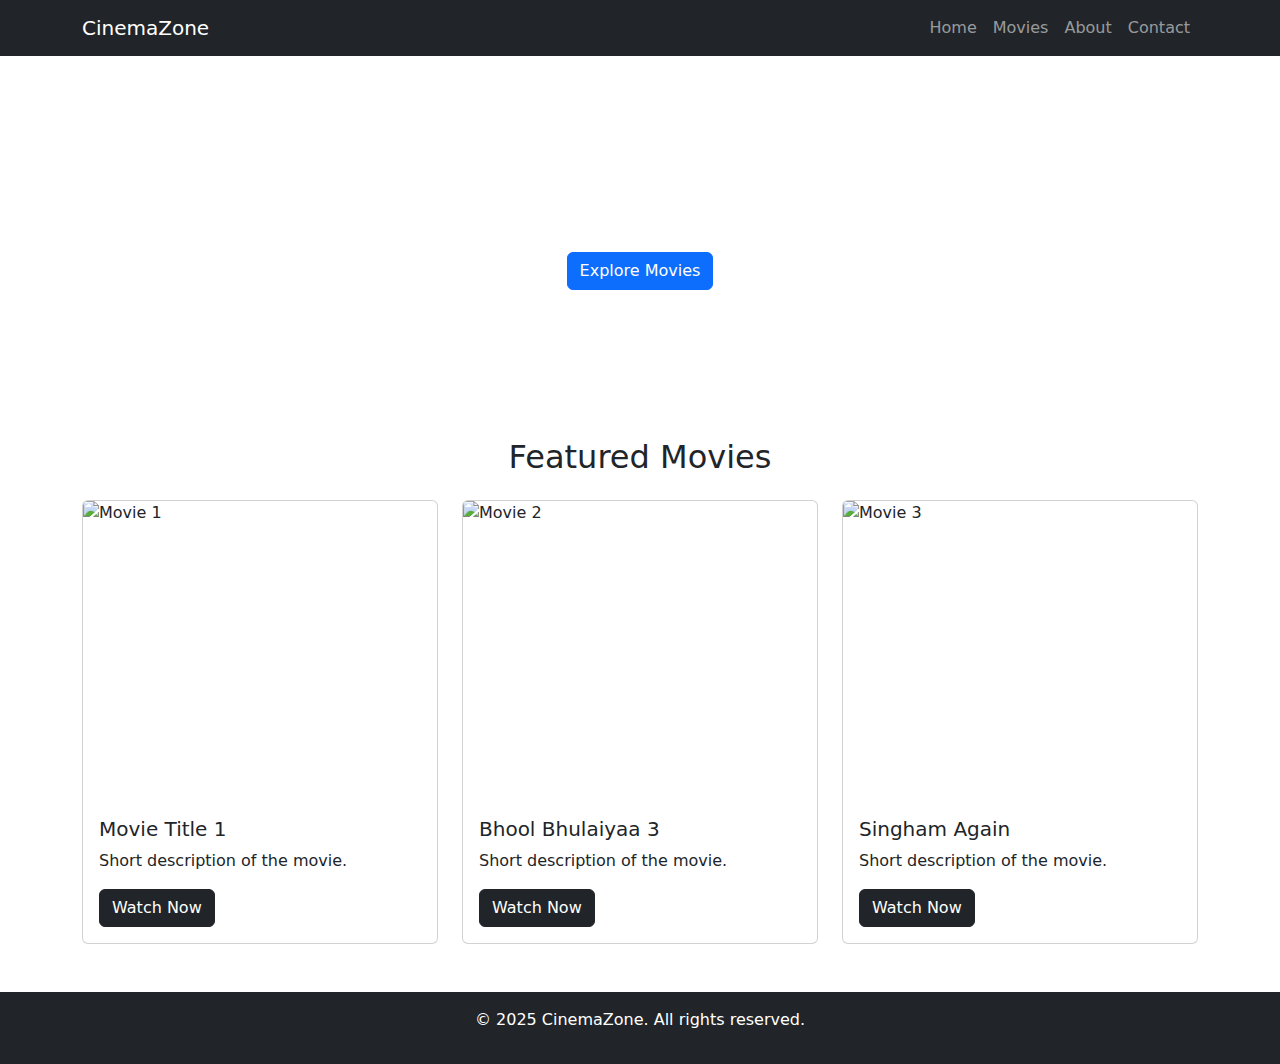
==== index.html @ c6713928 "Add files via upload" ====
<!DOCTYPE html>
<html lang="en">
<head>
    <meta charset="UTF-8">
    <meta name="viewport" content="width=device-width, initial-scale=1.0">
    <title>CinemaZone - Movie Website</title>
    <link rel="stylesheet" href="https://cdn.jsdelivr.net/npm/bootstrap@5.3.0/dist/css/bootstrap.min.css">
    <link rel="stylesheet" href="styles.css">
</head>
<body>

    <!-- Navbar -->
    <nav class="navbar navbar-expand-lg navbar-dark bg-dark">
        <div class="container">
            <a class="navbar-brand" href="#">CinemaZone</a>
            <button class="navbar-toggler" type="button" data-bs-toggle="collapse" data-bs-target="#navbarNav">
                <span class="navbar-toggler-icon"></span>
            </button>
            <div class="collapse navbar-collapse" id="navbarNav">
                <ul class="navbar-nav ms-auto">
                    <li class="nav-item"><a class="nav-link" href="#">Home</a></li>
                    <li class="nav-item"><a class="nav-link" href="#">Movies</a></li>
                    <li class="nav-item"><a class="nav-link" href="#">About</a></li>
                    <li class="nav-item"><a class="nav-link" href="#">Contact</a></li>
                </ul>
            </div>
        </div>
    </nav>

    <!-- Hero Section -->
    <header class="hero text-white text-center">
        <div class="container">
            <h1>Welcome to CinemaZone</h1>
            <p>Discover the latest movies and classics</p>
            <a href="#" class="btn btn-primary">Explore Movies</a>
        </div>
    </header>

    <!-- Movie Section -->
    <section class="container my-5">
        <h2 class="text-center mb-4">Featured Movies</h2>
        <div class="row">
            <div class="col-md-4">
                <div class="card">
                    <img src="https://upload.wikimedia.org/wikipedia/en/7/70/The_Wild_Robot_poster.jpg" class="card-img-top" alt="Movie 1">
                    <div class="card-body">
                        <h5 class="card-title">Movie Title 1</h5>
                        <p class="card-text">Short description of the movie.</p>
                        <a href="the wild robot.html" class="btn btn-dark">Watch Now</a>
                    </div>
                </div>
            </div>
            <div class="col-md-4">
                <div class="card">
                    <img src="https://upload.wikimedia.org/wikipedia/en/e/e4/Bhool_Bhulaiyaa_3_poster.jpg" class="card-img-top" alt="Movie 2">
                    <div class="card-body">
                        <h5 class="card-title">Bhool Bhulaiyaa 3</h5>
                        <p class="card-text">Short description of the movie.</p>
                        <a href="Bhool Bhulaiyaa 3.html" class="btn btn-dark">Watch Now</a>
                    </div>
                </div>
            </div>
            <div class="col-md-4">
                <div class="card">
                    <img src="https://upload.wikimedia.org/wikipedia/en/0/04/Singham_Again_poster.jpg" class="card-img-top" alt="Movie 3">
                    <div class="card-body">
                        <h5 class="card-title">Singham Again</h5>
                        <p class="card-text">Short description of the movie.</p>
                        <a href="#" class="btn btn-dark">Watch Now</a>
                    </div>
                </div>
            </div>
        </div>
    </section>

    <!-- Footer -->
    <footer class="bg-dark text-white text-center py-3">
        <p>&copy; 2025 CinemaZone. All rights reserved.</p>
    </footer>

    <script src="https://cdn.jsdelivr.net/npm/bootstrap@5.3.0/dist/js/bootstrap.bundle.min.js"></script>
</body>
</html>
---- styles.css ----
.hero {
    background: url('hero-bg.jpg') center/cover no-repeat;
    padding: 100px 0;
}
.card img {
    height: 300px;
    object-fit: cover;
}
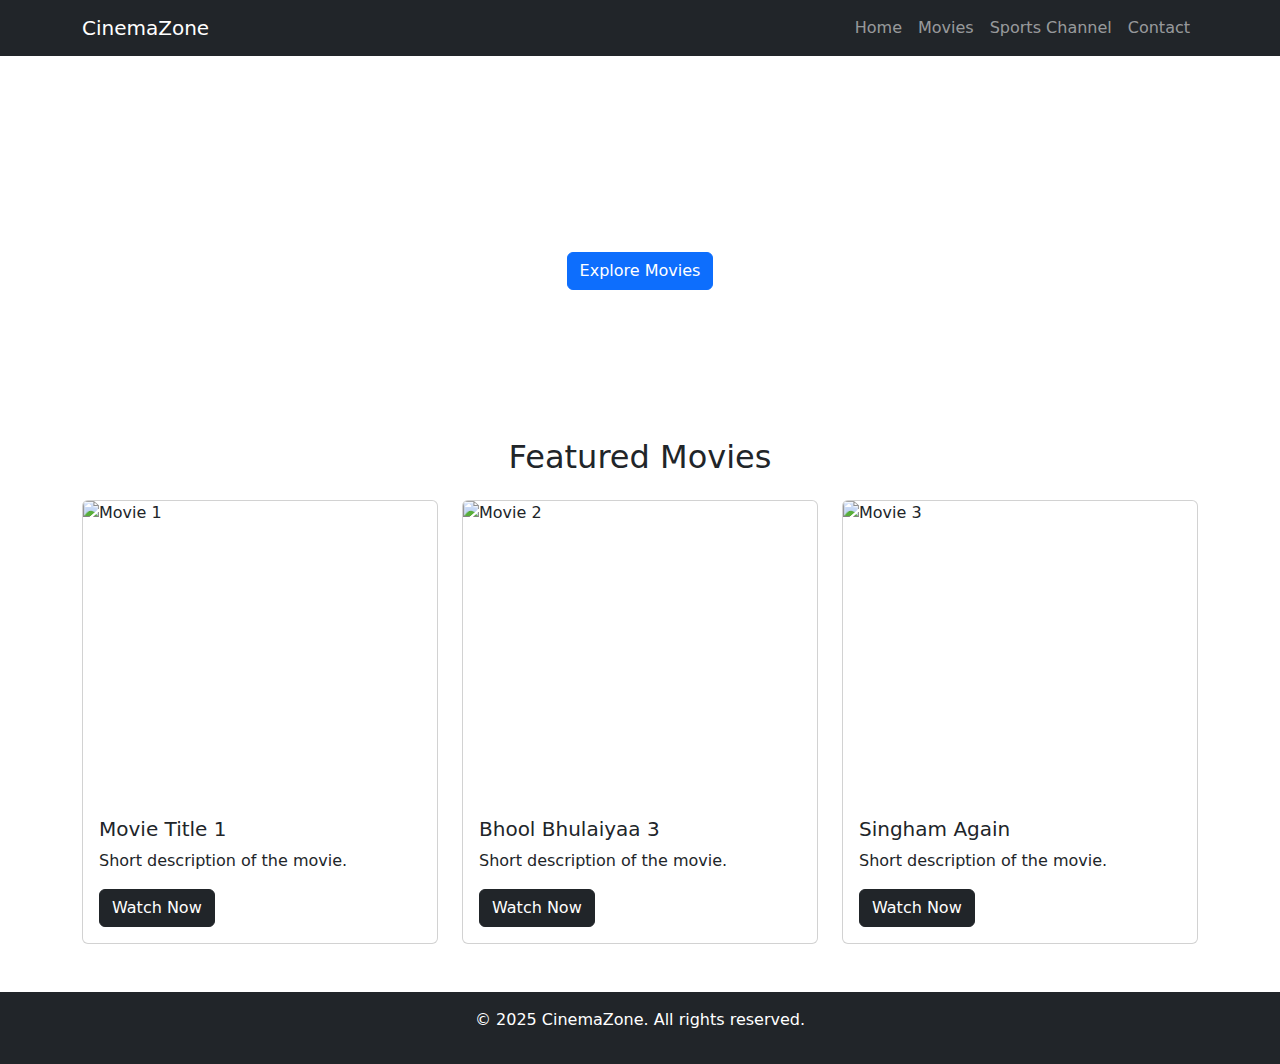
==== commit 8c674155: "Add files via upload" ====
--- a/index.html
+++ b/index.html
@@ -20,7 +20,7 @@
                 <ul class="navbar-nav ms-auto">
                     <li class="nav-item"><a class="nav-link" href="#">Home</a></li>
                     <li class="nav-item"><a class="nav-link" href="#">Movies</a></li>
-                    <li class="nav-item"><a class="nav-link" href="#">About</a></li>
+                    <li class="nav-item"><a class="nav-link" href="sportss.html">Sports Channel</a></li>
                     <li class="nav-item"><a class="nav-link" href="#">Contact</a></li>
                 </ul>
             </div>
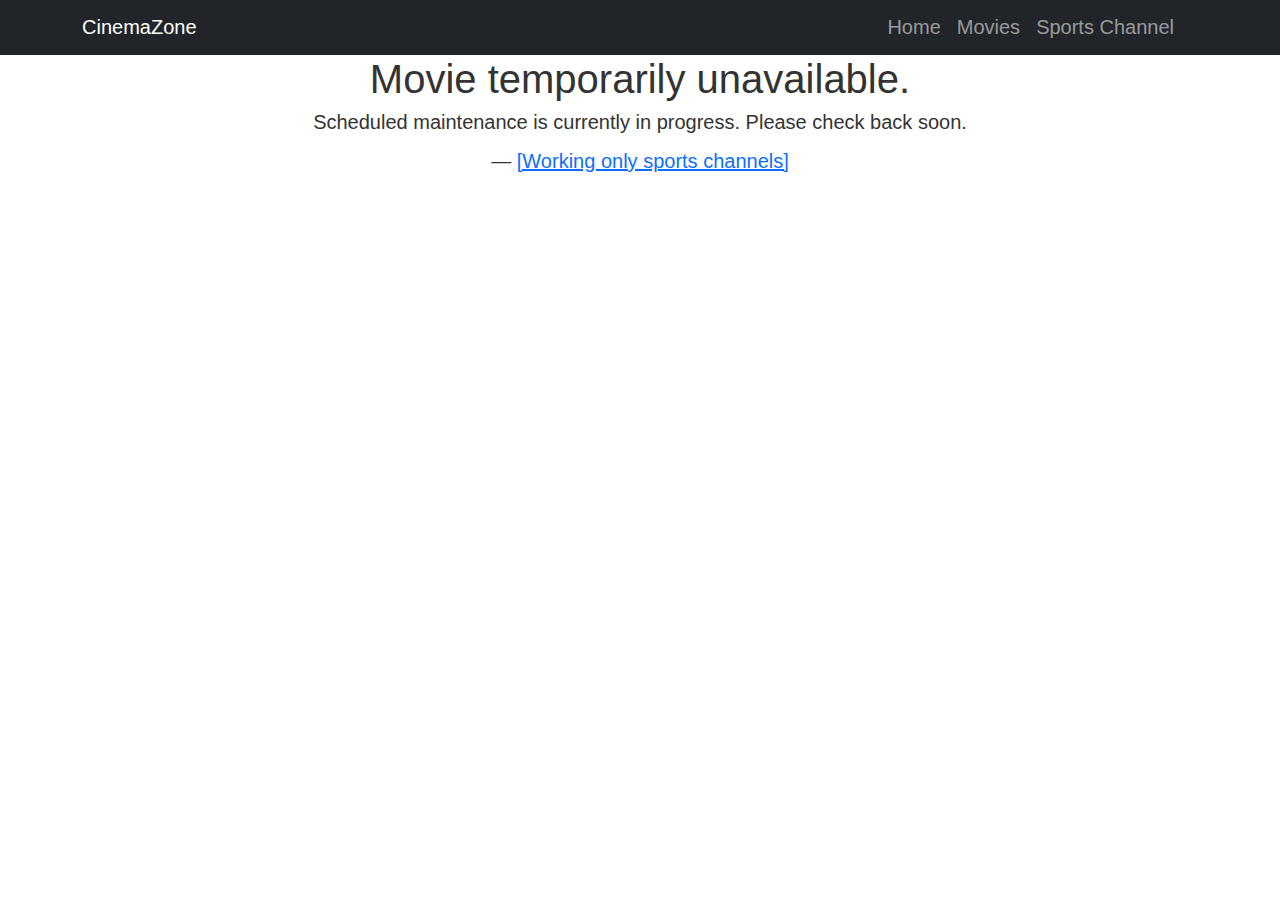
==== commit 2609b569: "Add files via upload" ====
--- a/index.html
+++ b/index.html
@@ -1,83 +1,44 @@
-<!DOCTYPE html>
-<html lang="en">
-<head>
-    <meta charset="UTF-8">
-    <meta name="viewport" content="width=device-width, initial-scale=1.0">
-    <title>CinemaZone - Movie Website</title>
-    <link rel="stylesheet" href="https://cdn.jsdelivr.net/npm/bootstrap@5.3.0/dist/css/bootstrap.min.css">
-    <link rel="stylesheet" href="styles.css">
-</head>
-<body>
-
-    <!-- Navbar -->
-    <nav class="navbar navbar-expand-lg navbar-dark bg-dark">
-        <div class="container">
-            <a class="navbar-brand" href="#">CinemaZone</a>
-            <button class="navbar-toggler" type="button" data-bs-toggle="collapse" data-bs-target="#navbarNav">
-                <span class="navbar-toggler-icon"></span>
-            </button>
-            <div class="collapse navbar-collapse" id="navbarNav">
-                <ul class="navbar-nav ms-auto">
-                    <li class="nav-item"><a class="nav-link" href="#">Home</a></li>
-                    <li class="nav-item"><a class="nav-link" href="#">Movies</a></li>
-                    <li class="nav-item"><a class="nav-link" href="sportss.html">Sports Channel</a></li>
-                    <li class="nav-item"><a class="nav-link" href="#">Contact</a></li>
-                </ul>
-            </div>
-        </div>
-    </nav>
-
-    <!-- Hero Section -->
-    <header class="hero text-white text-center">
-        <div class="container">
-            <h1>Welcome to CinemaZone</h1>
-            <p>Discover the latest movies and classics</p>
-            <a href="#" class="btn btn-primary">Explore Movies</a>
-        </div>
-    </header>
-
-    <!-- Movie Section -->
-    <section class="container my-5">
-        <h2 class="text-center mb-4">Featured Movies</h2>
-        <div class="row">
-            <div class="col-md-4">
-                <div class="card">
-                    <img src="https://upload.wikimedia.org/wikipedia/en/7/70/The_Wild_Robot_poster.jpg" class="card-img-top" alt="Movie 1">
-                    <div class="card-body">
-                        <h5 class="card-title">Movie Title 1</h5>
-                        <p class="card-text">Short description of the movie.</p>
-                        <a href="the wild robot.html" class="btn btn-dark">Watch Now</a>
-                    </div>
-                </div>
-            </div>
-            <div class="col-md-4">
-                <div class="card">
-                    <img src="https://upload.wikimedia.org/wikipedia/en/e/e4/Bhool_Bhulaiyaa_3_poster.jpg" class="card-img-top" alt="Movie 2">
-                    <div class="card-body">
-                        <h5 class="card-title">Bhool Bhulaiyaa 3</h5>
-                        <p class="card-text">Short description of the movie.</p>
-                        <a href="Bhool Bhulaiyaa 3.html" class="btn btn-dark">Watch Now</a>
-                    </div>
-                </div>
-            </div>
-            <div class="col-md-4">
-                <div class="card">
-                    <img src="https://upload.wikimedia.org/wikipedia/en/0/04/Singham_Again_poster.jpg" class="card-img-top" alt="Movie 3">
-                    <div class="card-body">
-                        <h5 class="card-title">Singham Again</h5>
-                        <p class="card-text">Short description of the movie.</p>
-                        <a href="#" class="btn btn-dark">Watch Now</a>
-                    </div>
-                </div>
-            </div>
-        </div>
-    </section>
-
-    <!-- Footer -->
-    <footer class="bg-dark text-white text-center py-3">
-        <p>&copy; 2025 CinemaZone. All rights reserved.</p>
-    </footer>
-
-    <script src="https://cdn.jsdelivr.net/npm/bootstrap@5.3.0/dist/js/bootstrap.bundle.min.js"></script>
-</body>
-</html>
+<!DOCTYPE html>
+<html>
+    <head>
+        <meta charset="UTF-8">
+        <meta name="viewport" content="width=device-width, initial-scale=1.0">
+        <title>CinemaZone - Movie Website</title>
+        <link rel="stylesheet" href="https://cdn.jsdelivr.net/npm/bootstrap@5.3.0/dist/css/bootstrap.min.css">
+        <link rel="stylesheet" href="styles.css">
+    </head>
+
+    <head>
+      
+        <style type="text/css">
+            body { text-align: center; padding: 0%; font: 20px Helvetica, sans-serif; color: #333; }
+          
+          
+        </style>
+    </head>
+    <body>
+        <nav class="navbar navbar-expand-lg navbar-dark bg-dark">
+            <div class="container">
+                <a class="navbar-brand" href="index.html">CinemaZone</a>
+                <button class="navbar-toggler" type="button" data-bs-toggle="collapse" data-bs-target="#navbarNav">
+                    <span class="navbar-toggler-icon"></span>
+                </button>
+                <div class="collapse navbar-collapse" id="navbarNav">
+                    <ul class="navbar-nav ms-auto">
+                        <li class="nav-item"><a class="nav-link" href="index.html">Home</a></li>
+                        <li class="nav-item"><a class="nav-link" href="#">Movies</a></li>
+                        <li class="nav-item"><a class="nav-link" href="sportss.html">Sports Channel</a></li>
+                        <li class="nav-item"><a class="nav-link" href="#"></a></li>
+                    </ul>
+                </div>
+            </div>
+        </nav>
+ 
+        <article>
+            <h1>Movie temporarily unavailable.</h1>
+            <p>Scheduled maintenance is currently in progress. Please check back soon.</p>
+            <p id="signature">&mdash;  <a href="sportss.html">[Working only sports channels]</a></p>
+          
+        </article>
+    </body>
+</html>
